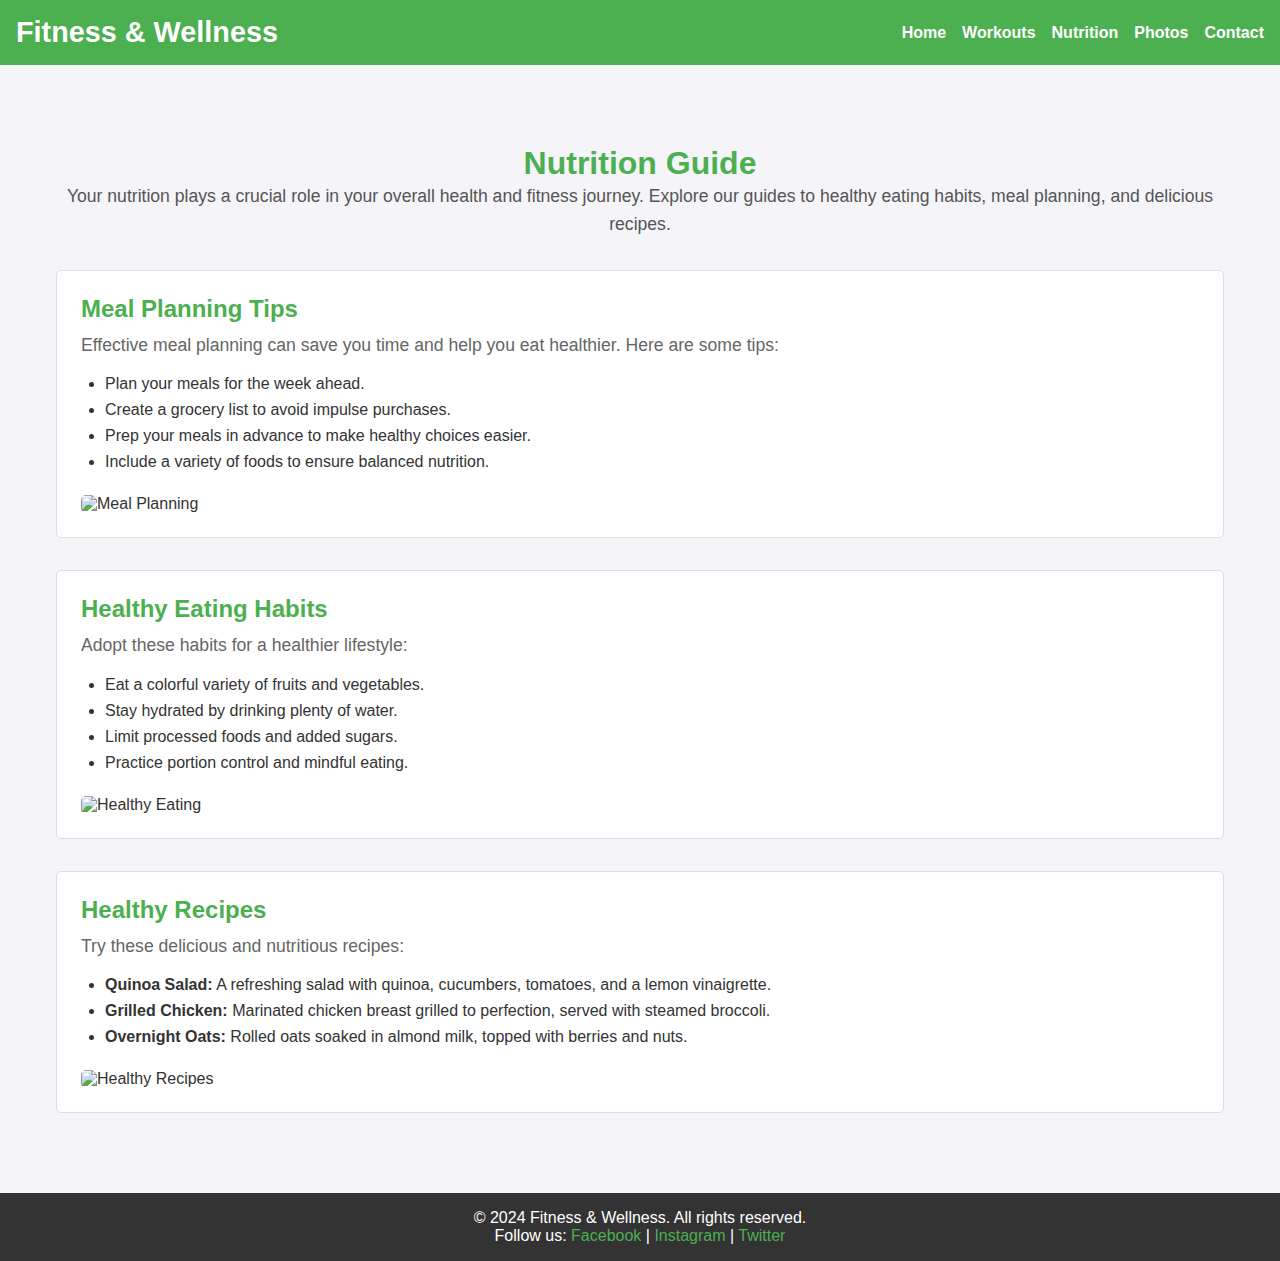
==== pages/nutrition.html @ 8147b4b5 "Website Completed" ====
<!DOCTYPE html>
<html lang="en">
<head>
    <meta charset="UTF-8">
    <meta name="viewport" content="width=device-width, initial-scale=1.0">
    <title>Nutrition Guide - Fitness & Wellness</title>
    <link rel="stylesheet" href="./nutrition.css">
</head>
<body>
<header>
<div class="container">
<h1>Fitness & Wellness</h1>
<nav>
<ul>
<li><a href="../index.html">Home</a></li>
<li><a href="./workouts.html">Workouts</a></li>
<li><a href="./nutrition.html">Nutrition</a></li>
<li><a href="./photos.html">Photos</a></li>
<li><a href="./contact.html">Contact</a></li>
</ul>
</nav>
</div>
</header>
<main>
<section class="intro">
<h2>Nutrition Guide</h2>
<p>Your nutrition plays a crucial role in your overall health and fitness journey. Explore our guides to healthy eating habits, meal planning, and delicious recipes.</p>
</section>

<section class="meal-planning">
<h3>Meal Planning Tips</h3>
<p>Effective meal planning can save you time and help you eat healthier. Here are some tips:</p>
<ul>
<li>Plan your meals for the week ahead.</li>
<li>Create a grocery list to avoid impulse purchases.</li>
<li>Prep your meals in advance to make healthy choices easier.</li>
<li>Include a variety of foods to ensure balanced nutrition.</li>
</ul>
<img src="images/meal.jpg" alt="Meal Planning">
</section>

<section class="healthy-eating">
<h3>Healthy Eating Habits</h3>
<p>Adopt these habits for a healthier lifestyle:</p>
<ul>
<li>Eat a colorful variety of fruits and vegetables.</li>
<li>Stay hydrated by drinking plenty of water.</li>
<li>Limit processed foods and added sugars.</li>
<li>Practice portion control and mindful eating.</li>
</ul>
<img src="images/planing.jpg" alt="Healthy Eating">
</section>

<section class="recipes">
<h3>Healthy Recipes</h3>
<p>Try these delicious and nutritious recipes:</p>
<ul>
<li><strong>Quinoa Salad:</strong> A refreshing salad with quinoa, cucumbers, tomatoes, and a lemon vinaigrette.</li>
<li><strong>Grilled Chicken:</strong> Marinated chicken breast grilled to perfection, served with steamed broccoli.</li>
<li><strong>Overnight Oats:</strong> Rolled oats soaked in almond milk, topped with berries and nuts.</li>
</ul>
<img src="images/salad.webp" alt="Healthy Recipes">
</section>
</main>
<footer>
<p>&copy; 2024 Fitness & Wellness. All rights reserved.</p>
<p>Follow us: <a href="#">Facebook</a> | <a href="#">Instagram</a> | <a href="#">Twitter</a></p>
</footer>
</body>
</html>
---- pages/nutrition.css ----
* {
margin: 0;
padding: 0;
box-sizing: border-box;
font-family: Arial, sans-serif;
}

body {
background-color: #f4f4f9;
color: #333;
}

header {
background-color: #4caf50;
color: #fff;
padding: 1rem;
}

header .container {
display: flex;
justify-content: space-between;
align-items: center;
}

header h1 {
font-size: 1.8rem;
}

header nav ul {
list-style: none;
display: flex;
gap: 1rem;
}

header nav ul li a {
color: #fff;
text-decoration: none;
font-weight: bold;
}

main {
max-width: 1200px;
margin: 2rem auto;
padding: 1rem;
}

.intro {
text-align: center;
margin: 2rem 0;
}

.intro h2 {
color: #4caf50;
font-size: 2rem;
}

.intro p {
font-size: 1.1rem;
color: #555;
line-height: 1.6;
}

.meal-planning, .healthy-eating, .recipes {
margin: 2rem 0;
padding: 1.5rem;
background-color: #fff;
border: 1px solid #ddd;
border-radius: 5px;
}

.meal-planning h3, .healthy-eating h3, .recipes h3 {
color: #4caf50;
font-size: 1.5rem;
margin-bottom: 0.5rem;
}

.meal-planning p, .healthy-eating p, .recipes p {
color: #666;
font-size: 1.1rem;
line-height: 1.6;
}

.meal-planning ul, .healthy-eating ul, .recipes ul {
margin-top: 1rem;
padding-left: 1.5rem;
}

.meal-planning ul li, .healthy-eating ul li, .recipes ul li {
margin: 0.5rem 0;
font-size: 1rem;
}

.meal-planning img, .healthy-eating img, .recipes img {
width: 100%;
max-width: 500px;
margin-top: 1rem;
border-radius: 5px;
}

footer {
background-color: #333;
color: #fff;
text-align: center;
padding: 1rem;
margin-top: 2rem;
}

footer a {
color: #4caf50;
text-decoration: none;
}

footer a:hover {
text-decoration: underline;
}
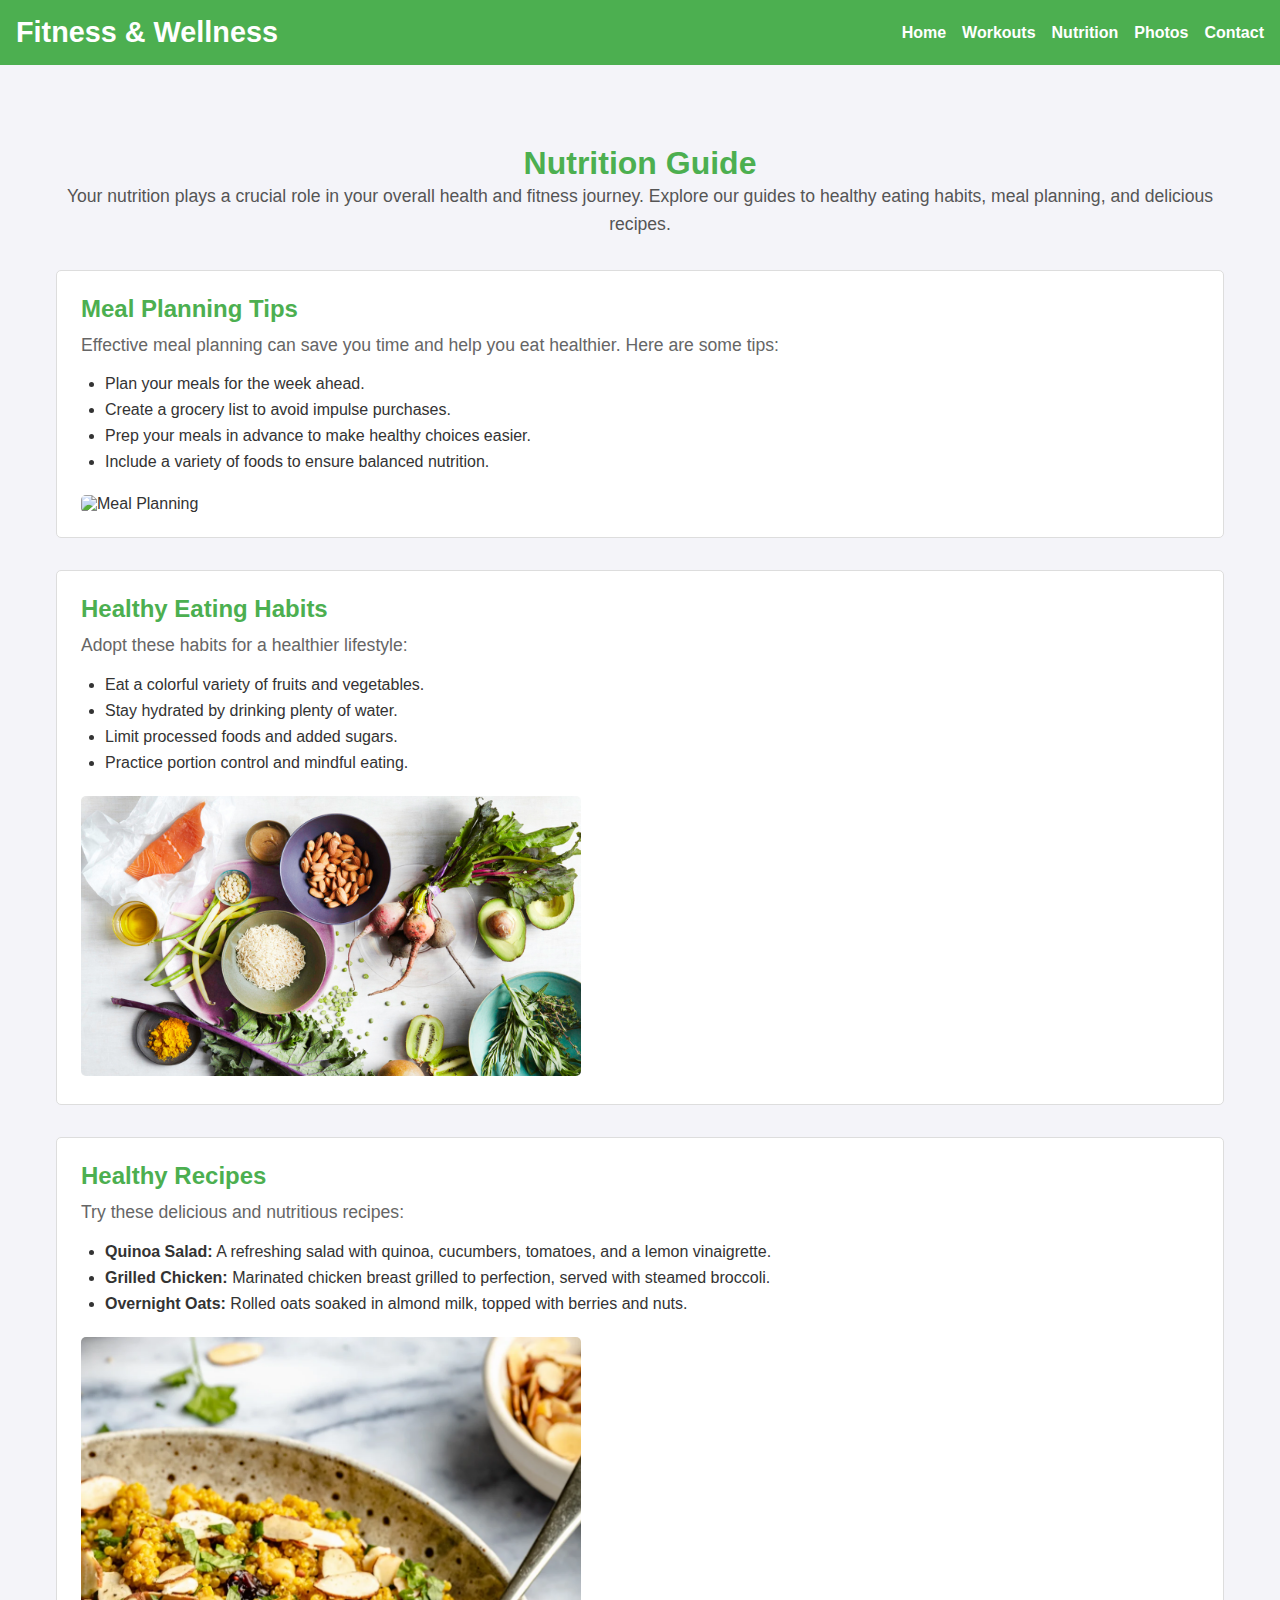
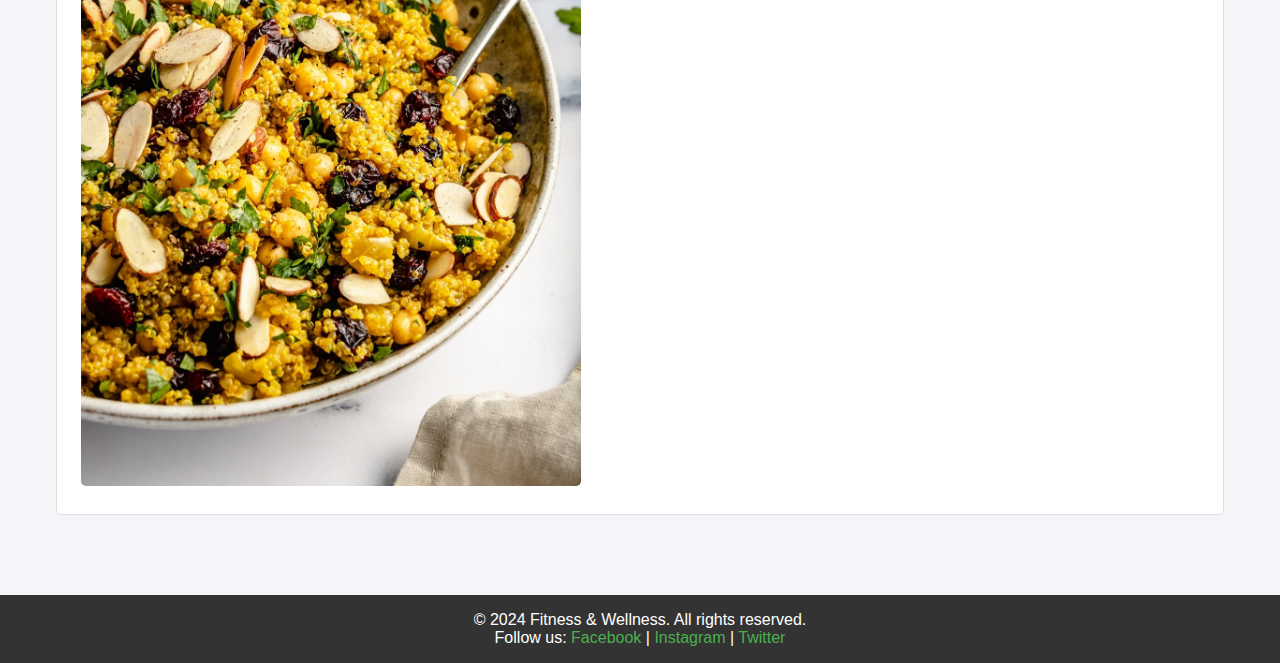
==== commit ff5ebc4b: "nutrion" ====
--- a/pages/nutrition.html
+++ b/pages/nutrition.html
@@ -36,7 +36,7 @@
 <li>Prep your meals in advance to make healthy choices easier.</li>
 <li>Include a variety of foods to ensure balanced nutrition.</li>
 </ul>
-<img src="images/meal.jpg" alt="Meal Planning">
+<img src="../images/meal.jpg" alt="Meal Planning">
 </section>
 
 <section class="healthy-eating">
@@ -48,7 +48,7 @@
 <li>Limit processed foods and added sugars.</li>
 <li>Practice portion control and mindful eating.</li>
 </ul>
-<img src="images/planing.jpg" alt="Healthy Eating">
+<img src="../images/planing.jpg" alt="Healthy Eating">
 </section>
 
 <section class="recipes">
@@ -59,7 +59,7 @@
 <li><strong>Grilled Chicken:</strong> Marinated chicken breast grilled to perfection, served with steamed broccoli.</li>
 <li><strong>Overnight Oats:</strong> Rolled oats soaked in almond milk, topped with berries and nuts.</li>
 </ul>
-<img src="images/salad.webp" alt="Healthy Recipes">
+<img src="../images/salad.webp" alt="Healthy Recipes">
 </section>
 </main>
 <footer>
